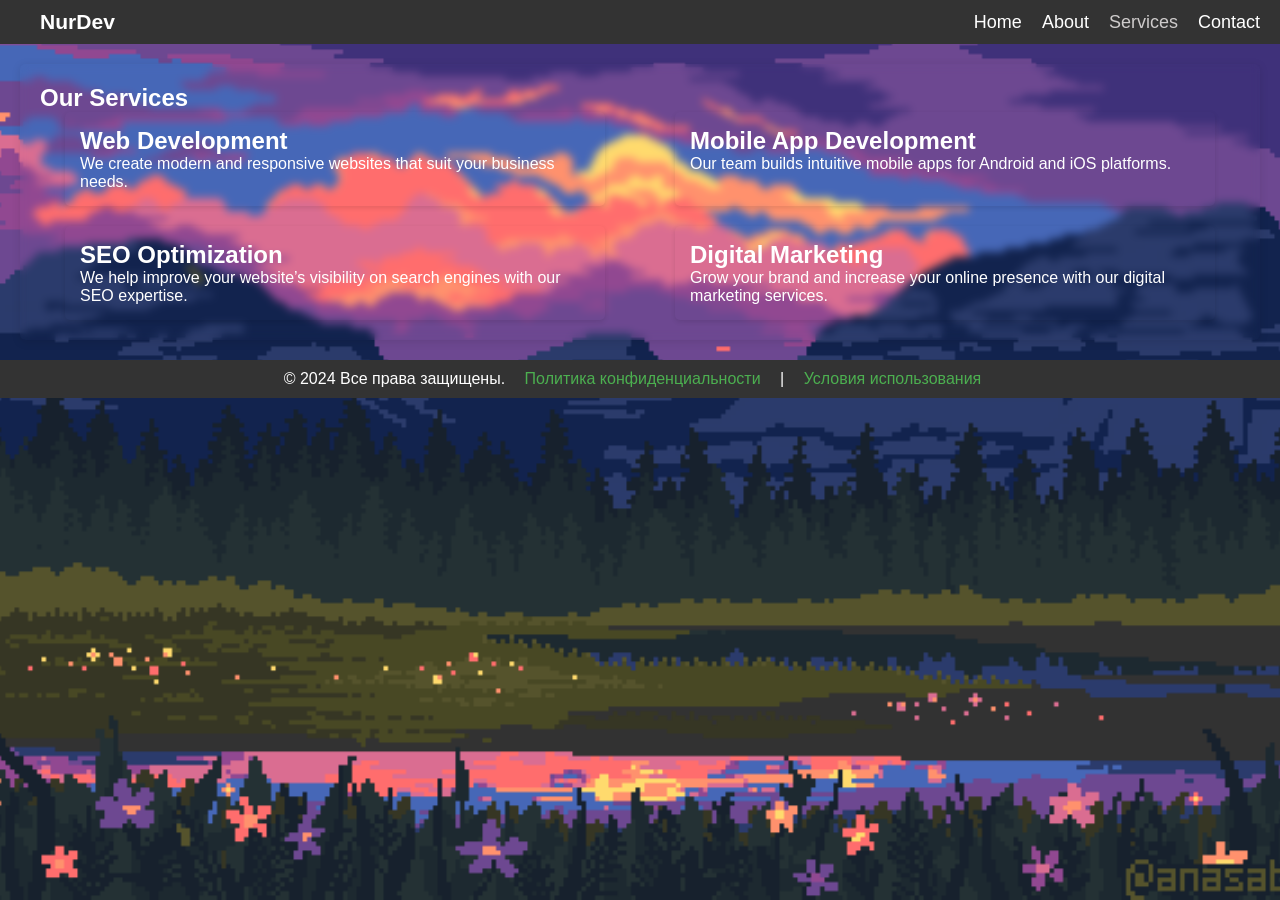
==== services.html @ 2ebde876 "Initial commit" ====
<!DOCTYPE html>
<html lang="en">
<head>
    <meta charset="UTF-8">
    <meta name="viewport" content="width=device-width, initial-scale=1.0">
    <title>Services</title>
    <link rel="stylesheet" href="2.css">
</head>
<body>
    <header>
        <div class="logo">
            <ul><li><a href="index.html"><h3>NurDev</h3></a></li></ul>
            
        </div>
        <nav>
            <ul>
                <li><a style="color: white;" href="home.html">Home</a></li>
                <li><a style="color: rgb(255, 255, 255);" href="about.html">About</a></li>
                <li><a style="color: rgb(206, 203, 203);" href="services.html">Services</a></li>
                <li><a style="color: rgb(255, 255, 255);" href="contact.html">Contact</a></li>
            </ul>
        </nav>
    </header>
    <audio id="myAudio" src="Sparky Deathcap - September (instrumental).mp3" preload="auto"></audio>
    <div class=".content">
        <main>
            <section class="services">
                <h1>Our Services</h1>
                <div class="service-list">
                    <div class="service-item">
                        <h2>Web Development</h2>
                        <p>We create modern and responsive websites that suit your business needs.</p>
                    </div>
                    <div class="service-item">
                        <h2>Mobile App Development</h2>
                        <p>Our team builds intuitive mobile apps for Android and iOS platforms.</p>
                    </div>
                    <div class="service-item">
                        <h2>SEO Optimization</h2>
                        <p>We help improve your website’s visibility on search engines with our SEO expertise.</p>
                    </div>
                    <div class="service-item">
                        <h2>Digital Marketing</h2>
                        <p>Grow your brand and increase your online presence with our digital marketing services.</p>
                    </div>
                </div>
            </section>
        </main>
    </div>

    <footer>
        <p>&copy; 2024 Все права защищены. <a href="privacy.html">Политика конфиденциальности</a> | <a href="terms.html">Условия использования</a></p>
    </footer>
</body>
</html>
---- 2.css ----
* {
    margin: 0;
    padding: 0;
    box-sizing: border-box;
}

body {
    font-family: Arial, sans-serif;
    background: url('pinterest__1727440927394_50739baf-73f5-4f4f-873a-5d5cd283a819\ gif\ gif\ -\ 1.gif') no-repeat center center fixed; /* Замените на URL вашего GIF */
    background-size: cover;
}

header {
    display: flex;
    justify-content: space-between;
    align-items: center;
    padding: 10px 20px;
    background-color: #333;
    color: white;
}

.logo ul {
    list-style: none;
    display: flex;
}

.logo ul li {
    margin-left: 20px;
}

.logo ul li a {
    color: white;
    text-decoration: none;
    font-size: 18px;
}



.logo h1 {
    font-size: 24px;
}

nav ul {
    list-style: none;
    display: flex;
}

nav ul li {
    margin-left: 20px;
}

nav ul li a {
    color: white;
    text-decoration: none;
    font-size: 18px;
}

nav ul li a:hover {
    text-decoration: underline;
}

body {
    margin: 0;
    font-family: Arial, sans-serif;
    display: flex;
    min-height: 100vh;
    flex-direction: column;
    
}

.content {
    flex: 1;
}

footer {
    background-color: #333;
    color: white;
    text-align: center;
    padding: 10px 0;
    background-color: #333;
    color: white;
    text-align: center;
    padding: 10px;
}

footer a {
    color: #4CAF50;
    text-decoration: none;
    margin: 0 15px;
}

footer a:hover {
    text-decoration: underline;
}

@media (max-width: 768px) {
    nav ul {
        flex-direction: column;
    }
}

/* General Styles */

/* Contact Section */
.contact-container {
    margin: 50px auto;
    width: 80%;
    max-width: 1000px;
    text-align: center;
}

.contact-container h2 {
    font-size: 2em;
    margin-bottom: 20px;
}

/* Social Links */
.social-links {
    display: flex;
    justify-content: center;
    gap: 30px;
}

.social-item {
    text-align: center;
    background-color: #fff;
    border: 2px solid #ddd;
    border-radius: 10px;
    padding: 20px;
    width: 1500px;
    transition: transform 0.3s;
}

.social-item:hover {
    transform: scale(1.1);
}

.social-item img {
    width: 50px;
    height: 50px;
    margin-bottom: 10px;
}

.social-item span {
    display: block;
    font-size: 1.1em;
    color: #333;
}

/* Responsive Design */
@media (max-width: 768px) {
    .social-links {
        flex-direction: column;
        gap: 20px;
    }

    .social-item {
        width: 100%;
    }
}

main {
    margin: 20px;
}

.about {
    background: #fff;
    padding: 20px;
    border-radius: 5px;
    box-shadow: 0 2px 10px rgba(0, 0, 0, 0.1);
    transition: transform 0.3s;
}

.about:hover {
    transform: scale(1.1);
}

main {
    margin: 20px;
}

.services {
    background-color: unset;
    backdrop-filter: blur(4px);
    padding: 20px;
    border-radius: 5px;
    box-shadow: 0 2px 10px rgba(0, 0, 0, 0.1);
    color: #fff;
}

.service-list {
    display: flex;
    flex-wrap: wrap;
    gap: 20px;
    justify-content: space-around;
    backdrop-filter: blur(1px);
    
}

.blurred-box {
    background-color: unset; /* Полупрозрачный белый цвет */
    backdrop-filter: blur(10px); /* Размытие фона */
    border-radius: 15px;
    padding: 20px;
    box-shadow: 0 4px 20px rgba(0, 0, 0, 0.5);
    text-align: center;
    margin: 10px;
}

.service-item {
    background-color: unset;
    backdrop-filter: blur(1px);
    padding: 15px;
    width: 45%;
    border-radius: 5px;
    box-shadow: 0 2px 5px rgba(0, 0, 0, 0.1);
    transition: transform 0.3s;
    
}

.service-item h2 {
    color: #ffffff;
}

.service-item:hover {
    transform: scale(1.1);
}
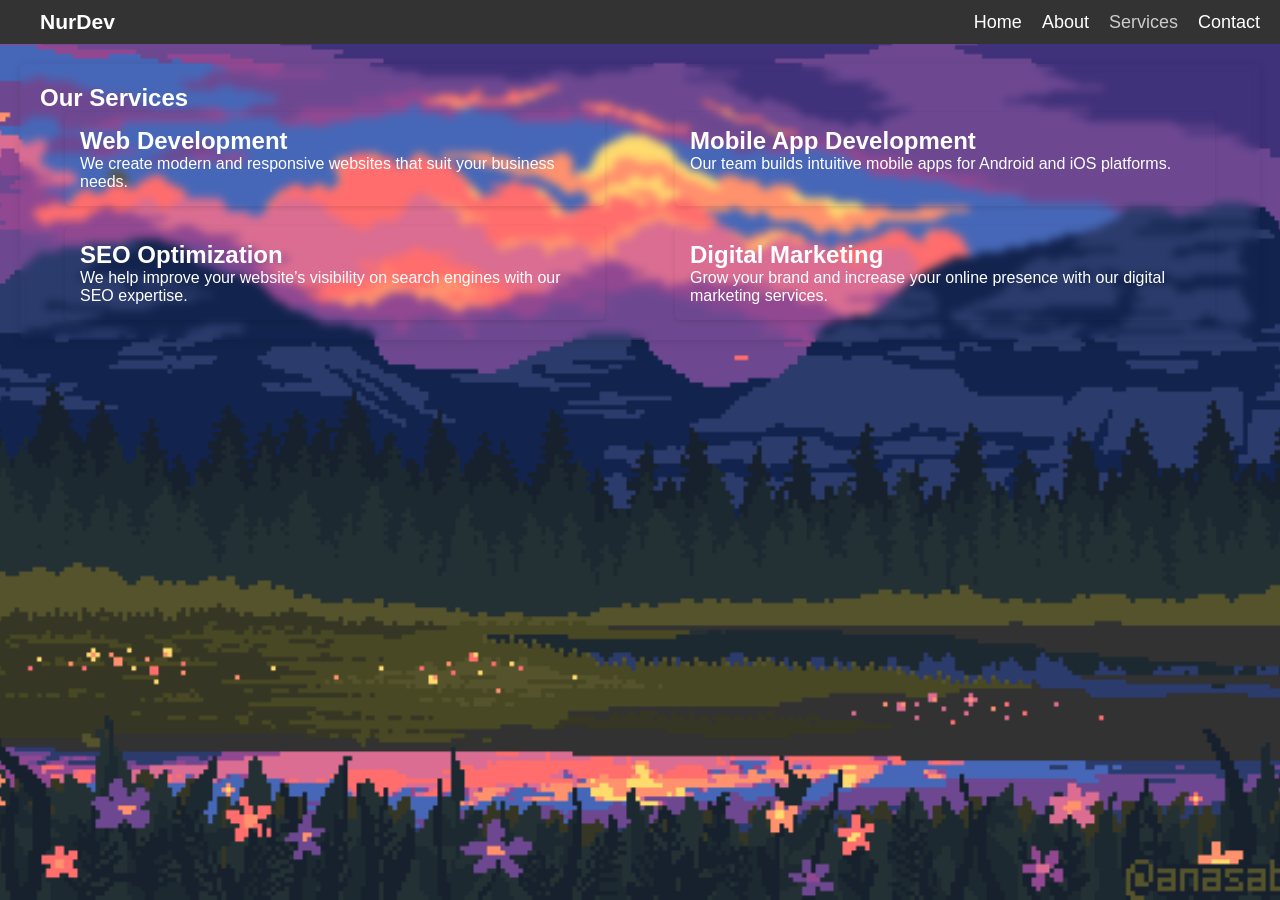
==== commit 7b15a879: "Update services.html" ====
--- a/services.html
+++ b/services.html
@@ -48,8 +48,12 @@
         </main>
     </div>
 
+<audio id="background-music" autoplay loop>
+        <source src="Sparky Deathcap - September (instrumental).mp3
+" type="audio/mpeg">
+    
     <footer>
         <p>&copy; 2024 Все права защищены. <a href="privacy.html">Политика конфиденциальности</a> | <a href="terms.html">Условия использования</a></p>
     </footer>
 </body>
-</html>+</html>
